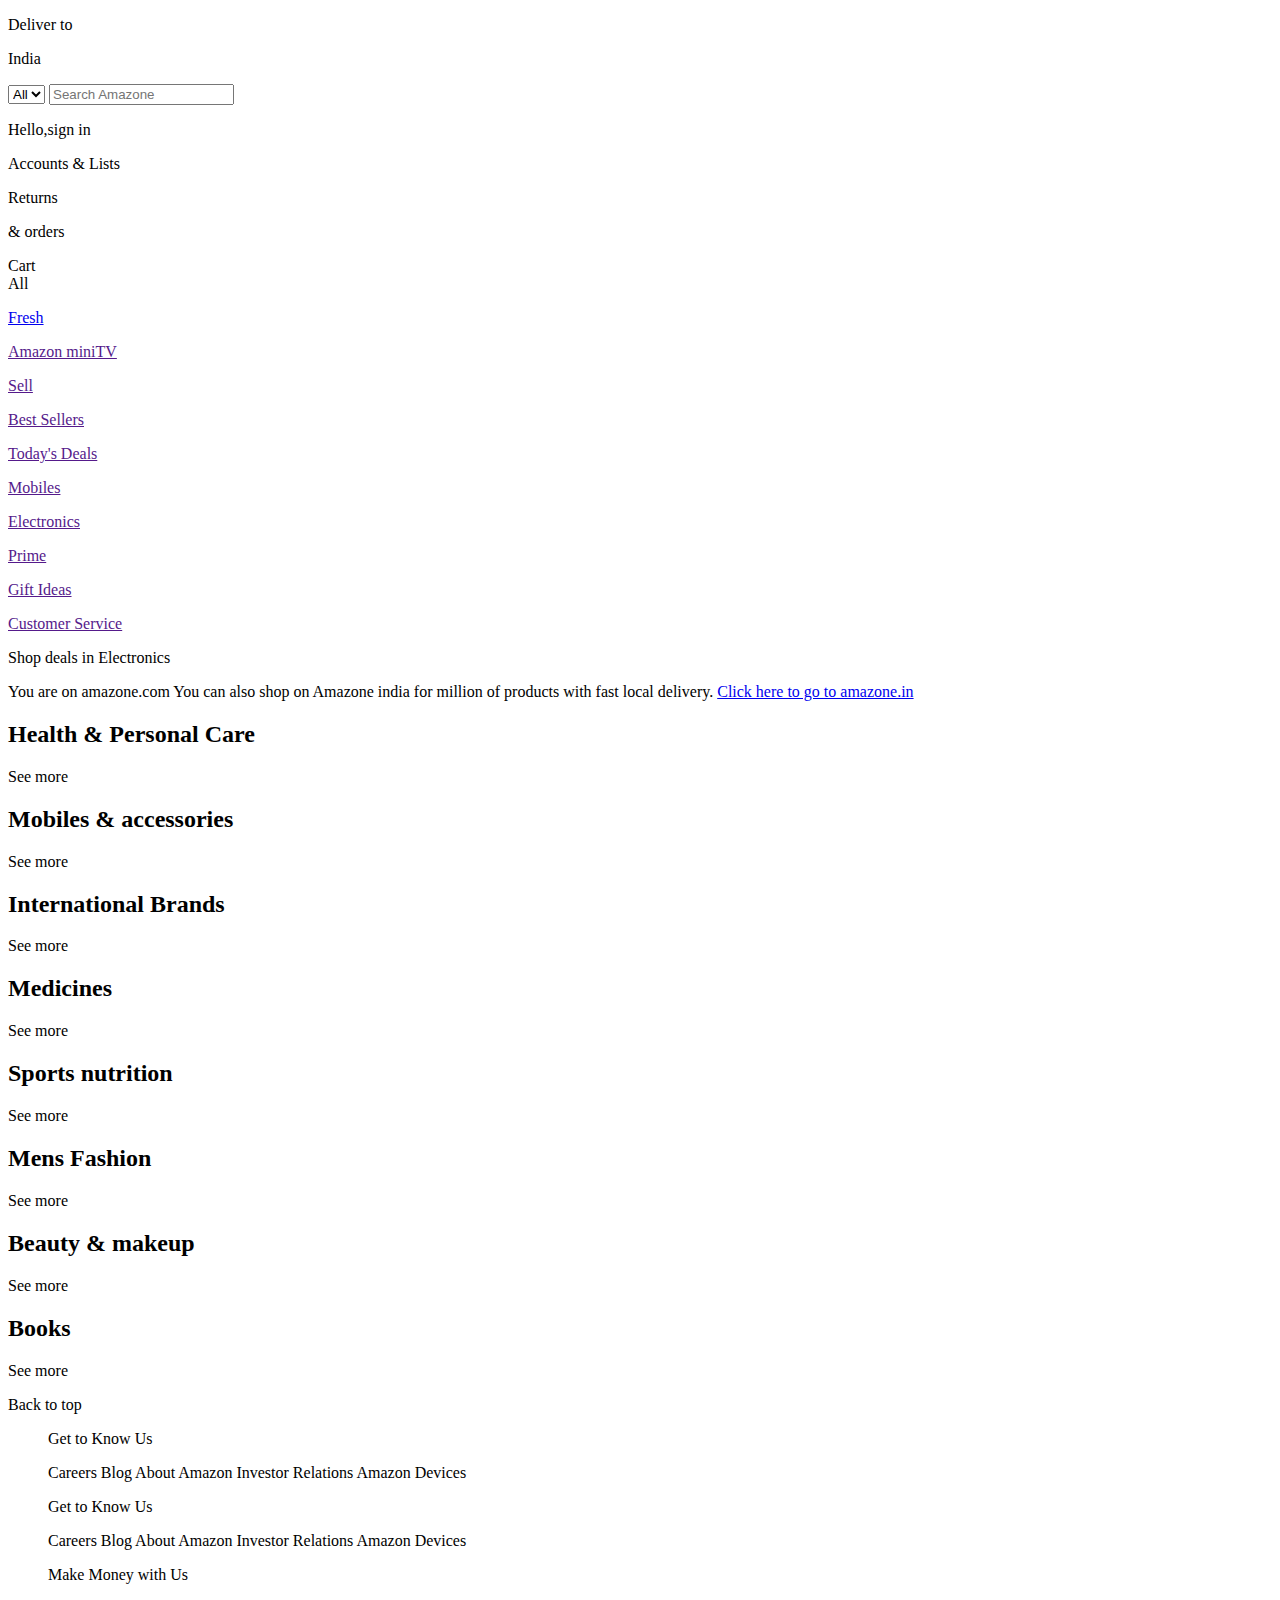
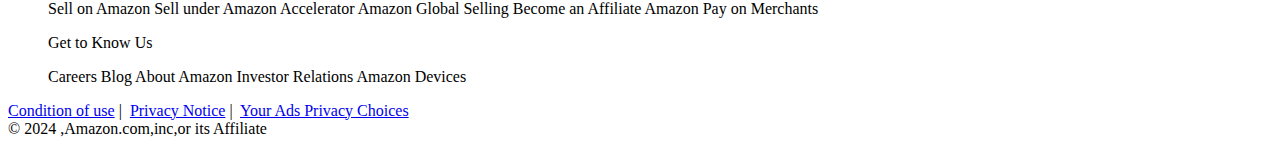
==== Amazone.html @ 9171c8cf "added html" ====
<!DOCTYPE html>
<html lang="en">
<head>
    <meta charset="UTF-8">
    <meta name="viewport" content="width=device-width, initial-scale=1.0">
    <title>AzClone</title>
    <link rel="stylesheet" href="https://cdnjs.cloudflare.com/ajax/libs/font-awesome/6.5.1/css/all.min.css" integrity="sha512-DTOQO9RWCH3ppGqcWaEA1BIZOC6xxalwEsw9c2QQeAIftl+Vegovlnee1c9QX4TctnWMn13TZye+giMm8e2LwA==" crossorigin="anonymous" referrerpolicy="no-referrer" />
    <link rel="stylesheet" href="AmazoneClone.css">
</head>
<body>
    <header>
        <div class="navbar">
            <div class="nav-logo border">
                <div class="logo"></div>
            </div>

            <div class="nav-address border">
                <p class="add-first">Deliver to</p>
                <div class="add-icon">
                    <i class="fa-solid fa-location-dot"></i>
                    <p class="add-second">India</p>
                </div>
            </div>

            <div class="nav-search">
                <select class="search-select">
                    <option>All</option>
                </select>
                <input class="search-input" placeholder="Search Amazone">
                <div class="search-icon">
                    <i class="fa-solid fa-magnifying-glass"></i>
                </div>
            </div>

            <div class="nav-signin border">
                <p><span>Hello,sign in</span></p>
                <p class="nav-second">Accounts & Lists</p>
            </div>

            <div class="nav-return border">
                <p><span>Returns</span></p>
                <p class="nav-second">& orders</p>
            </div>

            <div class="nav-cart border">
                <i class="fa-solid fa-cart-shopping"></i>
                Cart
            </div>
        </div>

        <div class="panel">
            <div class="panel-all border">
                <i class="fa-solid fa-bars"></i>
                All
            </div>
            <div class="panel-ops">
                <p class="border"><a  href="#">Fresh</a></p>
                <p class="border"><a href="">Amazon miniTV</a></p>
                <p class="border"><a href="">Sell</a></p>
                <p class="border"><a href="">Best Sellers</a></p>
                <p class="border"><a href="">Today's Deals</a></p>
                <p class="border"><a href="">Mobiles</a></p>
                <p class="border"><a href="">Electronics</a></p>
                <p class="border"><a href="">Prime</a></p>
                <p class="border"><a href="">Gift Ideas</a></p>
                <p class="border"><a href="">Customer Service</a></p>
            </div>
            <div class="panel-deals border">
                Shop deals in Electronics
            </div>
        </div>
    </header>

    <div class="hero-section">
        <div class="hero-msg">
            <p>You are on amazone.com You can also shop on Amazone india for million of products with fast local delivery. <a href="#">Click here to go to amazone.in</a></p>
        </div>
    </div>

    <div class="shop-section">
        <div class="box">
            <div class="box-content">
                <h2>Health & Personal Care</h2>
                <div class="box-img" style="background-image: url('Amazone/health-img.jpg');"></div>
                <p>See more</p>
            </div>
        </div>
        <div class="box">
            <div class="box-content">
                <h2>Mobiles & accessories</h2>
                <div class="box-img" style="background-image: url('Amazone/mobile.jpg');"></div>
                <p>See more</p>
            </div>
        </div>
        <div class="box">
            <div class="box-content">
                <h2>International Brands</h2>
                <div class="box-img" style="background-image: url('Amazone/brands.jpg');"></div>
                <p>See more</p>
            </div>
        </div>
        <div class="box">
            <div class="box-content">
                <h2>Medicines</h2>
                <div class="box-img" style="background-image: url('Amazone/meds.jpg');"></div>
                <p>See more</p>
            </div>
        </div>
        <div class="box">
            <div class="box-content">
                <h2>Sports nutrition</h2>
                <div class="box-img" style="background-image: url('Amazone/suppliments.jpg');"></div>
                <p>See more</p>
            </div>
        </div>
        <div class="box">
            <div class="box-content">
                <h2>Mens Fashion</h2>
                <div class="box-img" style="background-image: url('Amazone/fashion.jpg');"></div>
                <p>See more</p>
            </div>
        </div>
        <div class="box">
            <div class="box-content">
                <h2>Beauty & makeup</h2>
                <div class="box-img" style="background-image: url('Amazone/makeup.jpg');"></div>
                <p>See more</p>
            </div>
        </div>
        <div class="box">
            <div class="box-content">
                <h2>Books</h2>
                <div class="box-img" style="background-image: url('Amazone/book.jpg');"></div>
                <p>See more</p>
            </div>
        </div>
    </div> 

    <footer>
        <div class="foot-panel1">
            Back to top
        </div>

        <div class="foot-panel2">
            <ul>
                <p>Get to Know Us</p>
                <a>Careers</a>
                <a>Blog</a>
                <a>About Amazon</a>
                <a>Investor Relations</a>
                <a>Amazon Devices</a>
            </ul>
            <ul>
                <p>Get to Know Us</p>
                <a>Careers</a>
                <a>Blog</a>
                <a>About Amazon</a>
                <a>Investor Relations</a>
                <a>Amazon Devices</a>
            </ul>
            <ul>
                <p>Make Money with Us</p>
                <a>Sell on Amazon</a>
                <a>Sell under Amazon Accelerator</a>
                <a>Amazon Global Selling</a>
                <a>Become an Affiliate</a>
                <a>Amazon Pay on Merchants</a>
            </ul>
            <ul>
                <p>Get to Know Us</p>
                <a>Careers</a>
                <a>Blog</a>
                <a>About Amazon</a>
                <a>Investor Relations</a>
                <a>Amazon Devices</a>
            </ul>
        </div>

        <div class="foot-panel3">
            <div class="logo"></div>
        </div>

        <div class="foot-panel4">
            <div class="panel4-f">
                <a href="#">Condition of use</a>&nbsp;|&nbsp;
                <a href="#">Privacy Notice</a>&nbsp;|&nbsp;
                <a href="#">Your Ads Privacy Choices</a>
            </div>
            
            <div class="panel4-s">
                &copy; 2024 ,Amazon.com,inc,or its Affiliate
            </div>
        </div>
    </footer>
        

</body>
</html>
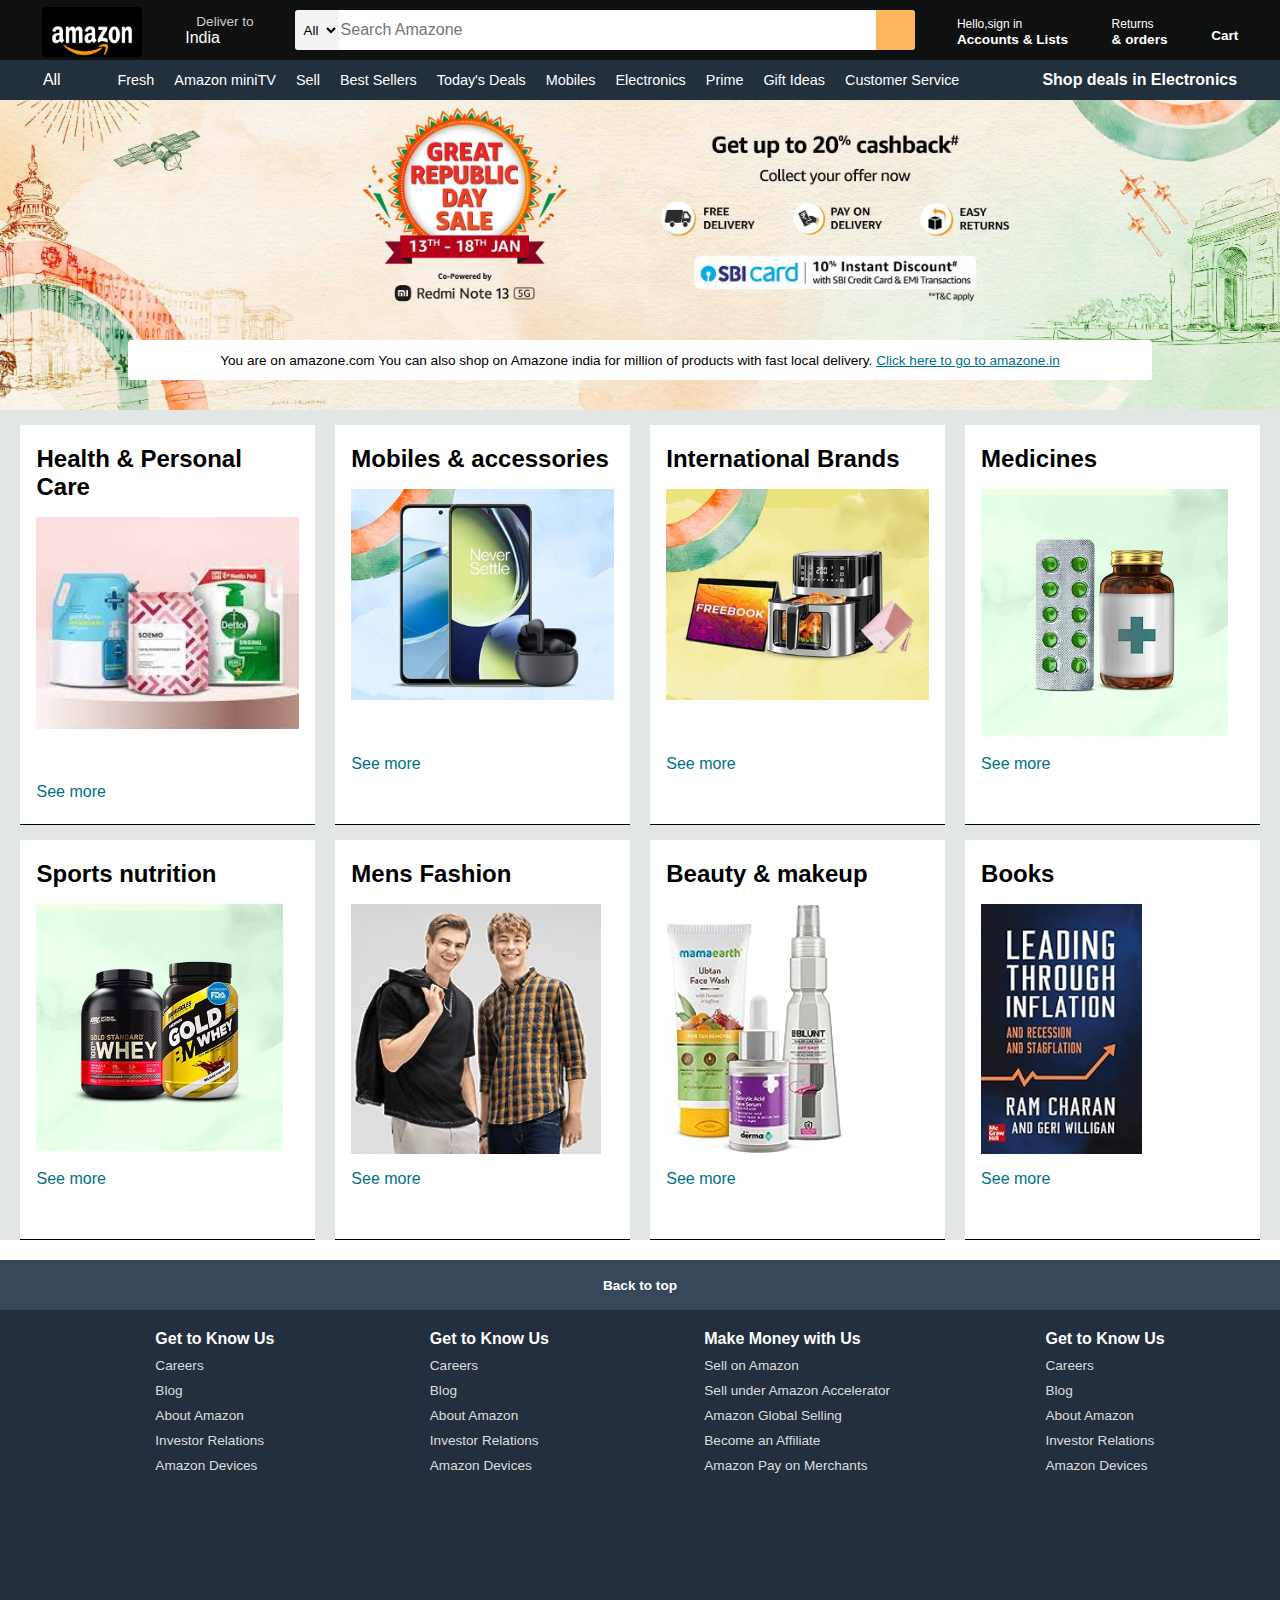
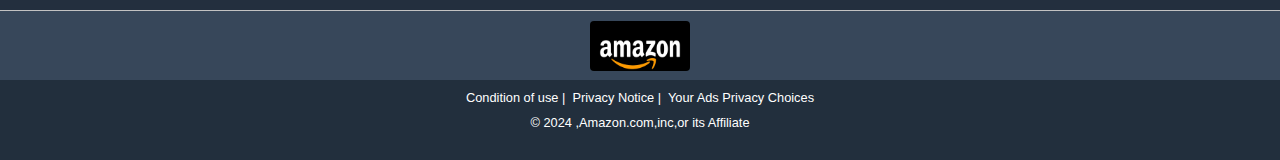
==== commit 09d567bf: "Update Amazone.html" ====
--- a/Amazone.html
+++ b/Amazone.html
@@ -5,7 +5,7 @@
     <meta name="viewport" content="width=device-width, initial-scale=1.0">
     <title>AzClone</title>
     <link rel="stylesheet" href="https://cdnjs.cloudflare.com/ajax/libs/font-awesome/6.5.1/css/all.min.css" integrity="sha512-DTOQO9RWCH3ppGqcWaEA1BIZOC6xxalwEsw9c2QQeAIftl+Vegovlnee1c9QX4TctnWMn13TZye+giMm8e2LwA==" crossorigin="anonymous" referrerpolicy="no-referrer" />
-    <link rel="stylesheet" href="AmazoneClone.css">
+    <link rel="stylesheet" href="style.css">
 </head>
 <body>
     <header>
@@ -195,4 +195,4 @@
         
 
 </body>
-</html>+</html>
--- a/style.css
+++ b/style.css
@@ -0,0 +1,306 @@
+*{
+    margin: 0%;
+    font-family: Arial, Helvetica, sans-serif;
+    box-sizing: border-box;
+}
+
+.navbar{
+    height: 60px;
+    background-color: #0f1111;
+    color: white;
+    display: flex;
+    align-items: center;
+    justify-content: space-evenly;
+}
+
+.nav-logo{
+    width:100px;
+    height: 50px;
+}
+
+.logo{
+    background-image: url(Amazone/logo.png);
+    background-size:cover;
+    width:100px;
+    height: 50px;
+
+}
+
+.border {
+    border: 2px solid transparent;
+    
+}
+
+.border:hover {
+    border:1.5px solid white;
+    padding: 4px;
+}
+/* Box 2 */
+
+.add-first{
+    color: #cccccc;
+    font-size: 0.85rem;
+    margin-left: 15px;
+    
+}
+
+.add-second{
+    font-size: 1rem;
+    margin-left: 4px;
+}
+
+.add-icon{
+    display: flex;
+    align-items: center;
+}
+
+/* Box 3 */
+
+.nav-search {
+    display: flex;
+    justify-content: space-evenly;
+    background-color: aquamarine;
+    width: 620px;
+    height: 40px;
+    border-radius: 3px;
+}
+
+
+.search-select {
+    background-color: #f3f3f3;
+    width: 50px;
+    text-align: center;
+    border: none;
+    border-top-left-radius: 4px;
+    border-bottom-left-radius: 4px;
+    
+}
+
+.search-input {
+    width: 100%;
+    font-size: 1rem;
+    border: none;
+}
+
+.search-icon {
+    width: 45px;
+    display: flex;
+    justify-content: center;
+    align-items: center;
+    font-size: 1.2rem;
+    background-color: #fcb75d;
+    border-top-right-radius:4px ;
+    border-bottom-right-radius:4px ;
+    color: black;
+}
+
+.nav-search:hover {
+    border:4px solid #fdab40;
+}
+
+/* Box 4 */
+span{
+    font-size: 0.75rem;
+}
+
+.nav-second {
+    font-size: 0.85rem;
+    font-weight: 700;
+}
+
+/* Box 6 */
+
+.nav-cart i{
+    font-size: 30px;
+}
+
+.nav-cart {
+    font-size: 0.85rem;
+    font-weight: 700;
+}
+
+/* panel */
+
+.panel {
+    height: 40px;
+    background-color: #222f3d;
+    color: white;
+    display: flex;
+    justify-content: space-evenly;
+    align-items: center;
+}
+
+.panel a {
+    color: white;
+    text-decoration: none;
+}
+
+.panel-ops p{
+    display: inline;
+    margin-left: 12px;
+}
+
+.panel-ops {
+    width: 70%;
+    font-size: 0.9rem;
+}
+
+.panel-deals {
+    font-weight: 700;
+}
+
+/* Hero section */
+
+.hero-section {
+    background-image: url(Amazone/Hero_image.jpg);
+    background-size: cover;
+    height: 310px;
+    display: flex;
+    justify-content: center;
+    align-items: flex-end;
+}
+
+.hero-msg {
+    color: rgb(0, 0, 0);
+    background-color: rgb(255, 255, 255);
+    height: 40px;
+    display: flex;
+    align-items: center;
+    justify-content: center;
+    font-size: 0.85rem;
+    width: 80%;
+    margin-bottom: 30px;
+    border: 1px solid transparent;
+    border-radius: 3px;
+}
+
+.hero-msg:hover {
+    border: 2px solid rgb(255, 252, 252);
+}
+
+.hero-msg a {
+    color: #007185;
+}
+
+/* Shop section */
+
+.shop-section {
+    display: flex;
+    flex-wrap: wrap;
+    justify-content: space-evenly;
+    background-color: #e2e7e6;
+}
+
+.box{
+    border-bottom: 1px solid black;
+    height: 400px;
+    width: 23%;
+    background-color: white;
+    padding: 20px 0px 15px;
+    margin-top: 15px;
+}
+
+.box-img {
+    height: 250px;
+    background-size:contain;
+    background-repeat: no-repeat;
+    margin-top: 1rem;
+    margin-bottom: 1rem;
+}
+
+.box-content{
+    margin-left: 1rem;
+    margin-right: 1rem;
+}
+
+.box-content p {
+    color: #007185;
+}
+
+/* Footer */
+
+footer{
+    margin-top: 20px;
+}
+.foot-panel1 {
+    background-color: #37475a;
+    height: 50px;
+    color: white;
+    display: flex;
+    justify-content: center;
+    align-items: center;
+    font-size: 0.85rem;
+    font-weight: 700;
+}
+
+/* Footer 2 */
+
+.foot-panel2 {
+    background-color: #232f3e;
+    height: 300px;
+    color: white;
+    display: flex;
+    justify-content: space-evenly;
+
+}
+ul{
+    margin-top: 20px;
+}
+
+ul p {
+    font-weight: 700;
+}
+
+ul a {
+    display: block;
+    margin-top: 10px;
+    font-size: 0.85rem;
+    color: #dddddd;
+}
+
+/* Footer 3 */
+
+.foot-panel3 {
+    background-color: #37475a;
+    color: white;
+    border-top: 0.5px solid rgb(194, 194, 194);
+    height: 70px;
+    display: flex;
+    justify-content: center;
+    align-items: center;
+}
+
+.logo {
+    background-image: url(Amazone/logo.png);
+    background-size: cover;
+    border-radius: 4px;
+    height: 50px;
+    width: 100px;
+}
+
+/* Footer 4 */
+
+.foot-panel4{
+    background-color: #222f3d;
+    color:white ;
+    height: 80px;
+    font-size: 0.8rem;
+    text-align: center;
+}
+
+.panel4-f {
+    padding-top: 10px;
+}
+
+.panel4-s {
+    padding-top: 10px;
+}
+
+.panel4-f a{
+    color: white;
+    text-decoration: none;
+}
+
+.panel4-f a:hover {
+    color: aqua;
+}
